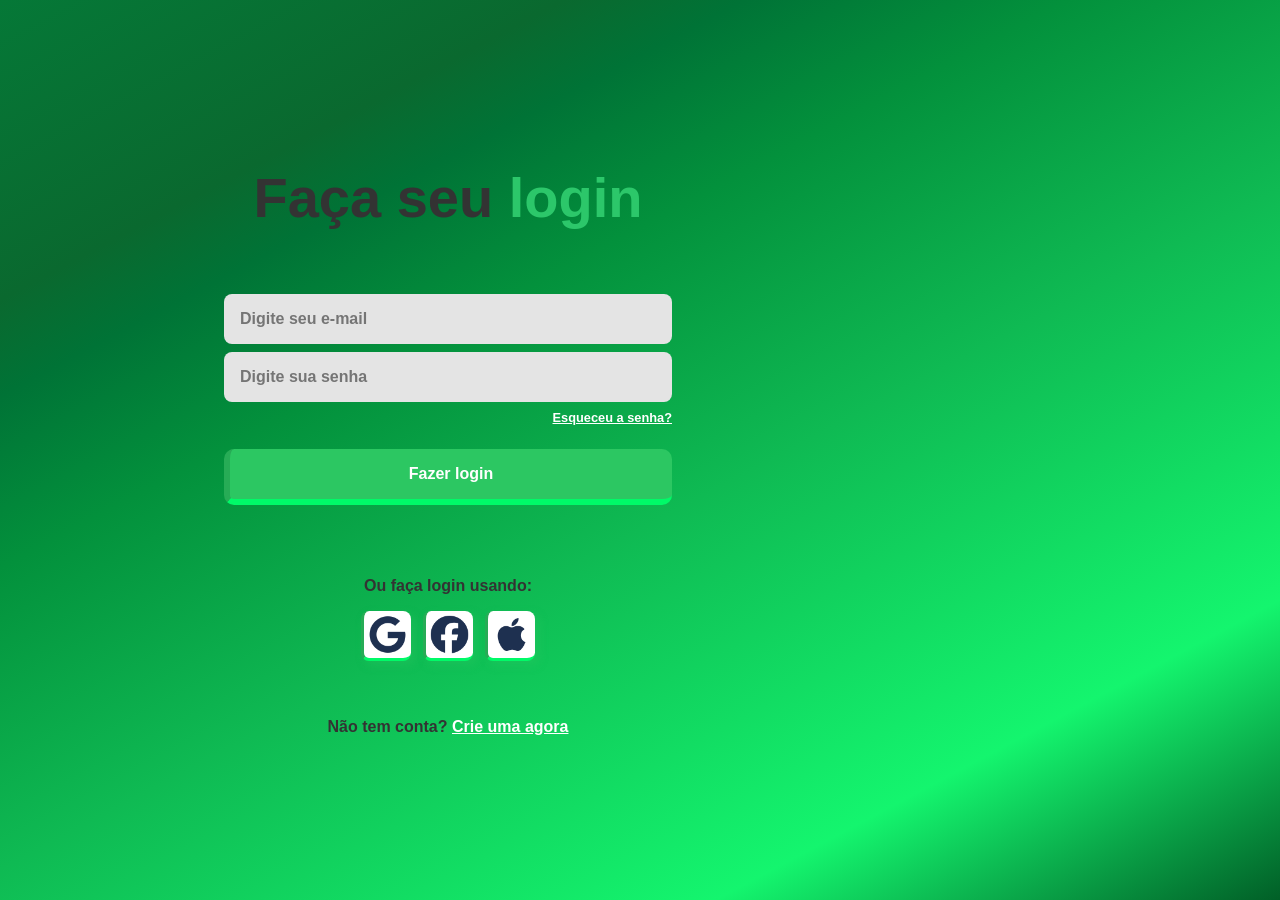
==== login.html @ 604ae6dc "update tela-login" ====
<!DOCTYPE html>
<html lang="pt-BR">

<head>
    <meta charset="UTF-8">
    <meta name="viewport" content="width=device-width, initial-scale=1.0">
    <link rel="stylesheet" href="css/login.css">
    <title>Login | SpHost Service</title>
</head>

<body>
    <main id="tela-login-registror-container">
        <div class="interface" id="login">
            <section class="tela-login">
                <h1>Faça seu <span> login</span></h1>

                <form action="#">
                    <input type="email" name="email" placeholder="Digite seu e-mail">
                    <input type="password" name="senha" id="senha" placeholder="Digite sua senha">

                    <a href="#">Esqueceu a senha?</a>
                    <input type="submit" value="Fazer login">
                </form>

                <article class="opt-login">
                    <p>Ou faça login usando:</p>
                    <div class="btn-opt-login">
                        <button><img src="img/google-brands-solid.png" alt="logotipo Google"></button>
                        <button><img src="img/facebook-brands-solid.png" alt="logotipo Facebook"></button>
                        <button><img src="img/apple-brands-solid.png" alt="logotipo Apple"></button>
                    </div>

                </article>

                <article class="txt-criar-conta-login">
                    <p>Não tem conta? <a href="#" id="btn-registro">Crie uma agora</a></p>
                </article>
            </section>
            <section class="img-decoracao img-login"></section>
        </div>

    </main>
</body>

</html>
---- css/login.css ----
* {
    margin: 0;
    padding: 0;
    box-sizing: border-box;
    font-family: Helvetica, Arial, sans-serif;
}

:root {
    --text-login: #2cc76a;
    --cor-input: #e4e4e4 78%;
    --cor-button: #2cc762;
    --cor-texto: #fff;
}

body {
    background-image: linear-gradient(152deg, rgba(5, 120, 55, 1) 0%, rgba(10, 105, 47, 1) 19%, rgba(0, 115, 54, 1) 25%, rgba(3, 145, 60, 1) 36%, rgba(15, 186, 83, 1) 55%, rgba(20, 245, 110, 1) 81%, rgba(1, 95, 39, 1) 100%);
    
}

.interface {
    width: 100%;
    height: 100vh;
    display: flex;
    align-items: center;
    justify-content: space-between;

}

.tela-login {
    width: 70%;
    text-align: center;
}

.tela-login h1 {
    color: #333;
    font-size: 3.5rem;
}

.tela-login h1 span {
    color: var(--text-login);
    
}

.tela-login form {
    width: 50%;
    margin: 64px auto;
}

.tela-login form input {
    width: 100%;
    padding: 16px;
    margin-bottom: 8px;
    outline: none;
    border: none;
    background: var(--cor-input);
    border-radius: 8px;
    font-size: 1rem;
    font-weight: 600;



}

.tela-login form>a {
    font-size: 0.8rem;
    text-align: right;
    display: block;
    color: var(--cor-texto);
    font-weight: 600;
}

.tela-login form input[type='submit'] {
    margin-top: 24px;
    background-color: var(--cor-button);
    border-left: 6px solid #27ac56;
    border-bottom: 6px solid #00fa68;
    color: var(--cor-texto);
    cursor: pointer;
    border-radius: 10px;

}

.tela-login form input[type='submit']:hover {
    background: #0FBA53;
    background: linear-gradient(317deg, rgba(15, 186, 83, 1) 31%, rgba(15, 183, 82, 1) 44%, rgba(4, 115, 52, 1) 86%, rgba(5, 120, 55, 1) 100%);
    color: var(--cor-texto);
    transition: all 0.2s ease;

}

.tela-login .opt-login P {
    font-weight: 600;
    color: #333;
    margin-bottom: 16px;
}

.opt-login .btn-opt-login button {
    width: 50px;
    height: 50px;
    border: none;
    margin: 0 4px;
    cursor: pointer;
    background-color: var(--cor-texto);
    box-shadow: 4px 4px 10px #2cc7625e;
    border-radius: 8px;
    border-left: 3px solid #27ac56;
    border-bottom: 3px solid #00fa68;
    transition: background-color 0.2s;
}

.opt-login .btn-opt-login button:hover {
    cursor: pointer;
    background-color: var(--cor-button);
    box-shadow: 4px 4px 10px #2cc7625e;

}

.btn-opt-login button img {
    width: 100%;

}

.txt-criar-conta-login {
    margin-top: 56px;
}

.txt-criar-conta-login p {
    font-weight: 600;
    color: #333;

}

.txt-criar-conta-login p a {
    color: var(--cor-texto);
}

/* Responsividade unificada */

@media (max-width: 576px) {

    .tela-login{
        text-align: center;
        margin-left: 50px;
    }


    .tela-login h1 {
        color: #e0cdcd;
        display: block;
        font-size: 3.7rem;
        text-align: end;
    }
    .tela-login h1 span {
        font-size: 2.1rem;
        
        color: var(--text-login);
        
    }

    .tela-login form {
 
        width: 90%;
        margin: 30px auto;
    }
    
    .tela-login form input {
        display: block;
    
    
    
    }
    
    


}
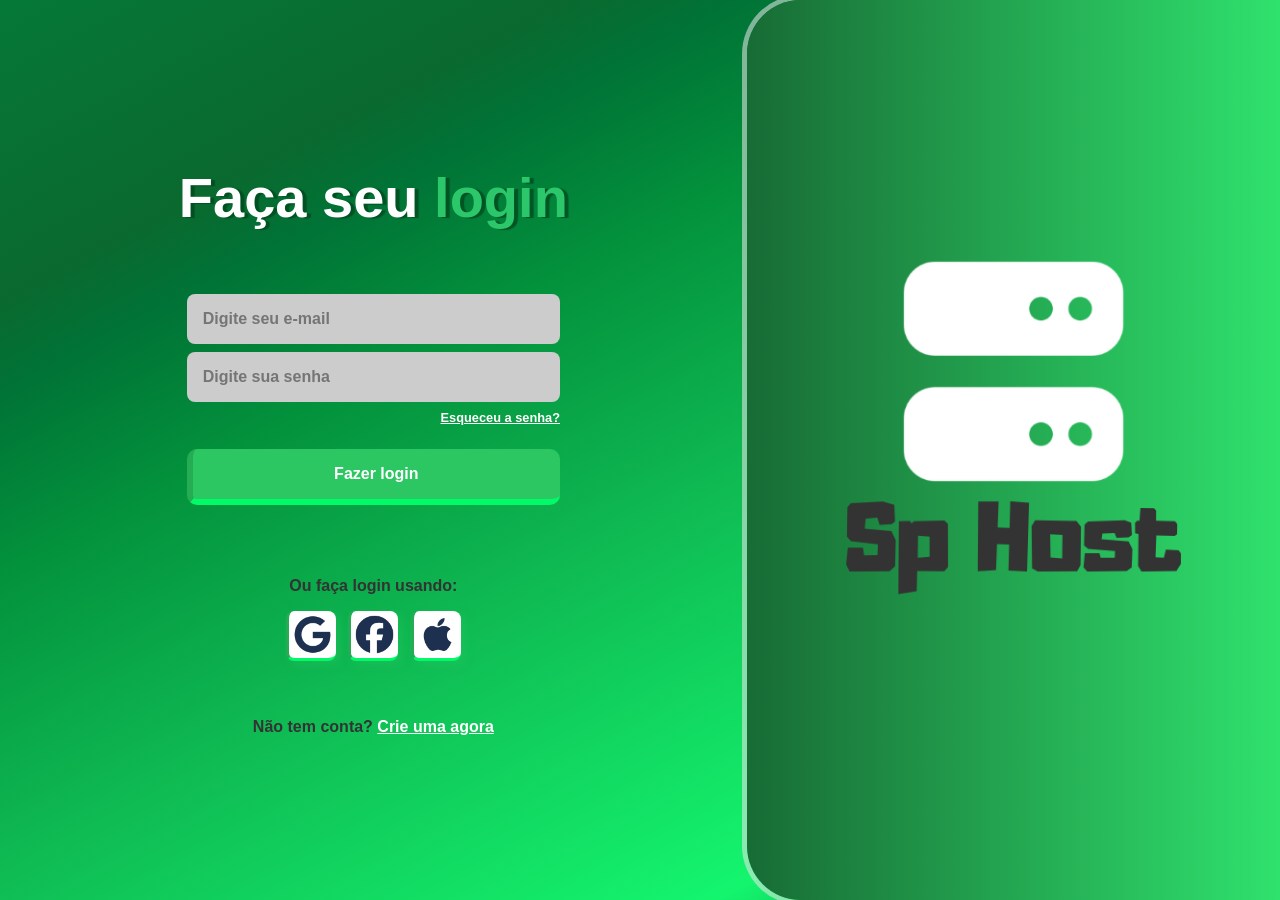
==== commit ec372f71: "Update HTML/CSS" ====
--- a/login.html
+++ b/login.html
@@ -4,6 +4,7 @@
 <head>
     <meta charset="UTF-8">
     <meta name="viewport" content="width=device-width, initial-scale=1.0">
+    <link rel="icon" href="img/server-solid.png" type="image/png">
     <link rel="stylesheet" href="css/login.css">
     <title>Login | SpHost Service</title>
 </head>
@@ -18,7 +19,7 @@
                     <input type="email" name="email" placeholder="Digite seu e-mail">
                     <input type="password" name="senha" id="senha" placeholder="Digite sua senha">
 
-                    <a href="#">Esqueceu a senha?</a>
+                    <a href="./index.html">Esqueceu a senha?</a>
                     <input type="submit" value="Fazer login">
                 </form>
 
@@ -33,7 +34,7 @@
                 </article>
 
                 <article class="txt-criar-conta-login">
-                    <p>Não tem conta? <a href="#" id="btn-registro">Crie uma agora</a></p>
+                    <p>Não tem conta? <a href="./index.html" id="btn-registro">Crie uma agora</a></p>
                 </article>
             </section>
             <section class="img-decoracao img-login"></section>
--- a/css/login.css
+++ b/css/login.css
@@ -7,14 +7,16 @@
 
 :root {
     --text-login: #2cc76a;
-    --cor-input: #e4e4e4 78%;
+    --cor-input: #ccc;
+    --text-input: #0a692f ;
     --cor-button: #2cc762;
     --cor-texto: #fff;
+
 }
 
 body {
     background-image: linear-gradient(152deg, rgba(5, 120, 55, 1) 0%, rgba(10, 105, 47, 1) 19%, rgba(0, 115, 54, 1) 25%, rgba(3, 145, 60, 1) 36%, rgba(15, 186, 83, 1) 55%, rgba(20, 245, 110, 1) 81%, rgba(1, 95, 39, 1) 100%);
-    
+
 }
 
 .interface {
@@ -31,13 +33,19 @@
     text-align: center;
 }
 
+
+
 .tela-login h1 {
-    color: #333;
+    color: var(--cor-texto);
+    text-shadow: #00471ec4 4px 1px 1px;
+    
+    
     font-size: 3.5rem;
 }
 
 .tela-login h1 span {
     color: var(--text-login);
+    text-shadow: #00471ec4 4px 1px 1px;
     
 }
 
@@ -56,6 +64,7 @@
     border-radius: 8px;
     font-size: 1rem;
     font-weight: 600;
+    color: #0a692f;
 
 
 
@@ -134,43 +143,112 @@
     color: var(--cor-texto);
 }
 
+.img-decoracao {
+    width: 50%;
+    height: 100%;
+    background-size: cover;
+    background-repeat: no-repeat;
+
+
+}
+
+.img-login {
+    background-image: url(../img/SpHost1.png);
+    border-radius: 54px 0 0 54px;
+    box-shadow: 0 0 0 5px rgba(228, 228, 228, 0.568);
+}
+
 /* Responsividade unificada */
+@media (max-width: 1100px) {
+    .img-decoracao {
+        width: 60%;
+        height: 100%;
+        background-size: cover;
+        background-repeat: no-repeat;
+
+
+    }
+
+    .img-login {
+        background-image: url(../img/SpHost1.png);
+        border-radius: 54px 0 0 54px;
+        box-shadow: 0 0 0 5px rgba(29, 27, 27, 0.603);
+    }
+
+}
+
+@media(max-width: 900px) {
+    .img-decoracao {
+        padding-right: 20%;
+        border: 3px solid #1ca551;
+
+    }
+
+
+}
+
+
+
 
 @media (max-width: 576px) {
 
-    .tela-login{
+    .img-decoracao {
+        width: 60%;
+        height: 100%;
+        background-size: cover;
+        background-repeat: no-repeat;
+
+
+    }
+
+    .img-login {
+        background-image: url(../img/SpHost1.png);
+        border-radius: 54px 0 0 54px;
+        box-shadow: 0 0 0 5px rgba(29, 27, 27, 0.603);
+        
+    }
+
+    .tela-login {
         text-align: center;
         margin-left: 50px;
     }
 
 
     .tela-login h1 {
-        color: #e0cdcd;
-        display: block;
+        color: var(--cor-texto);
+
         font-size: 3.7rem;
         text-align: end;
-    }
+
+
+    }
+
     .tela-login h1 span {
-        font-size: 2.1rem;
-        
+        font-size: 3.1rem;
         color: var(--text-login);
-        
+        margin-left: 55%;
+        display: flex;
+
     }
 
     .tela-login form {
- 
+
         width: 90%;
         margin: 30px auto;
     }
-    
+
     .tela-login form input {
         display: block;
-    
-    
-    
-    }
-    
-    
+
+
+
+    }
+
+    .img-decoracao {
+        display: none;
+
+    }
+
 
 
 }
